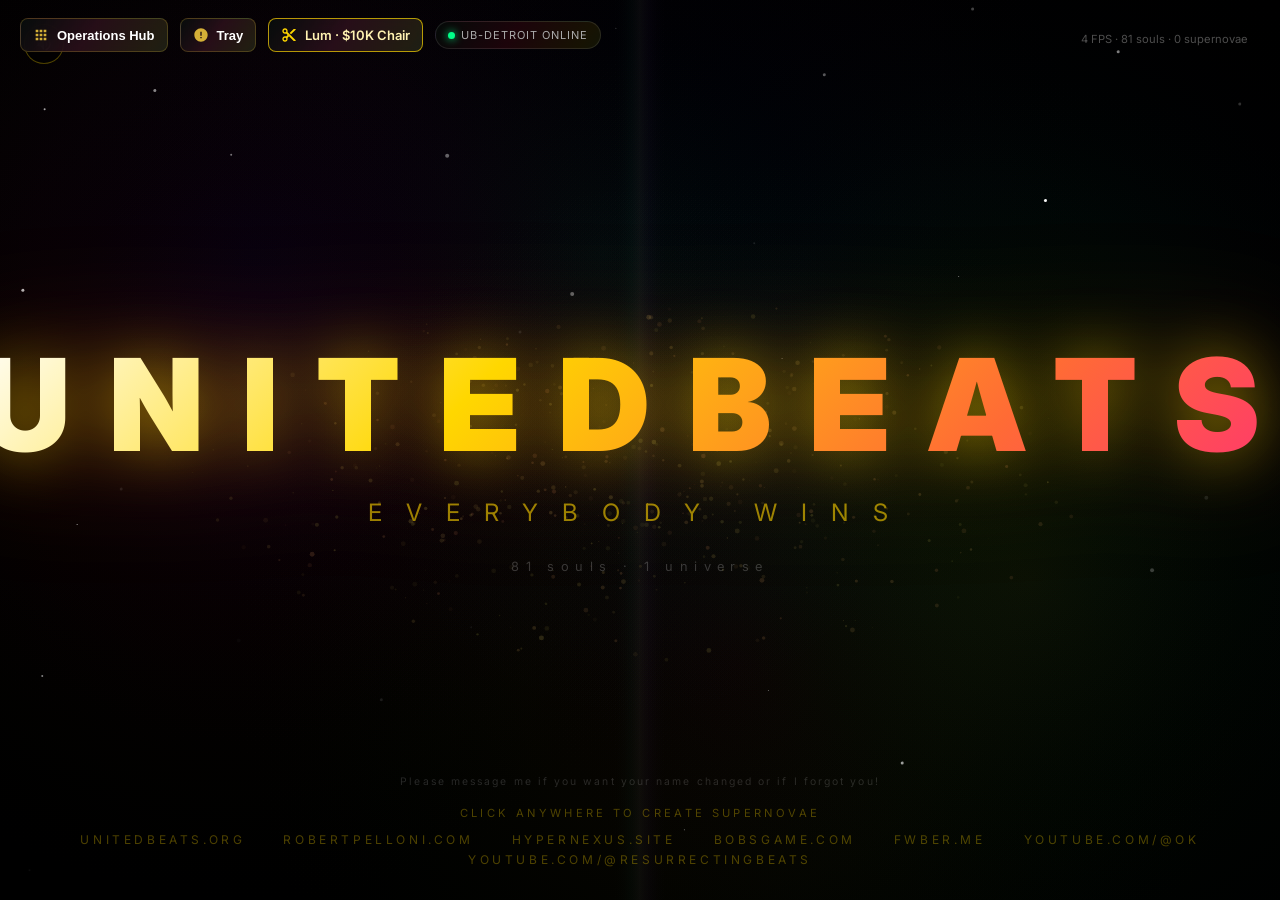
==== index.html @ bf08cd4e "docs: sync standalone index.html, README, and CHANGELOG with 81-soul v1.7.0 theme" ====
<!doctype html>
<html lang="en">
  <head>
    <meta charset="UTF-8" />
    <meta name="viewport" content="width=device-width, initial-scale=1.0" />
    <title>UnitedBeats</title>

    <!-- Google AdSense -->
    <script
      async
      src="https://pagead2.googlesyndication.com/pagead/js/adsbygoogle.js?client=ca-pub-1203453275296694"
      crossorigin="anonymous"
    ></script>

    <link rel="preconnect" href="https://fonts.googleapis.com" />
    <link rel="preconnect" href="https://fonts.gstatic.com" crossorigin />
    <link
      href="https://fonts.googleapis.com/css2?family=Inter:wght@300;400;700;900&display=swap"
      rel="stylesheet"
    />
    <link
      href="https://fonts.googleapis.com/css2?family=Inter:wght@600&family=Manrope:wght@600&family=Space+Grotesk:wght@600&family=Plus+Jakarta+Sans:wght@600&family=Outfit:wght@600&family=Sora:wght@600&family=DM+Sans:wght@600&family=Urbanist:wght@600&family=Rubik:wght@600&family=Work+Sans:wght@600&family=Nunito:wght@700&family=Quicksand:wght@600&family=Cabin:wght@600&family=Karla:wght@600&family=Mulish:wght@600&family=Figtree:wght@600&family=Lexend:wght@600&family=Red+Hat+Display:wght@600&family=Exo+2:wght@600&family=Chakra+Petch:wght@600&family=Rajdhani:wght@600&family=Orbitron:wght@600&family=Oxanium:wght@600&family=Syne:wght@600&family=Josefin+Sans:wght@600&family=Montserrat:wght@600&family=Raleway:wght@600&display=swap"
      rel="stylesheet"
    />
    <link
      href="https://fonts.googleapis.com/css2?family=Poppins:wght@600&family=Kanit:wght@600&family=Barlow:wght@600&family=Archivo:wght@600&family=Comfortaa:wght@600&family=Fredoka:wght@600&family=Varela+Round&family=Questrial&family=Public+Sans:wght@600&family=Playfair+Display:wght@600&family=Merriweather:wght@700&family=Lora:wght@600&family=Libre+Baskerville:wght@700&family=Crimson+Pro:wght@600&family=Spectral:wght@600&family=Cormorant+Garamond:wght@600&family=Bitter:wght@600&family=Arvo:wght@700&family=Zilla+Slab:wght@600&family=Roboto+Slab:wght@600&family=Domine:wght@600&family=Vollkorn:wght@600&family=EB+Garamond:wght@600&family=Fraunces:wght@600&family=Bree+Serif&family=Alegreya:wght@600&family=PT+Serif:wght@700&display=swap"
      rel="stylesheet"
    />
    <link
      href="https://fonts.googleapis.com/css2?family=Noto+Serif:wght@600&family=Cinzel:wght@600&family=Philosopher:wght@700&family=Marcellus&family=Prata&family=DM+Serif+Display&family=Crete+Round&family=Cardo:wght@700&family=Literata:wght@600&family=Newsreader:wght@600&family=Titillium+Web:wght@600&family=Maven+Pro:wght@600&family=Signika:wght@600&family=Asap:wght@600&family=Atkinson+Hyperlegible:wght@700&family=Righteous&family=Audiowide&family=Fira+Code:wght@600&family=JetBrains+Mono:wght@600&family=Space+Mono:wght@700&family=IBM+Plex+Mono:wght@600&family=Source+Code+Pro:wght@600&family=Ubuntu+Mono:wght@700&family=Inconsolata:wght@600&family=Courier+Prime:wght@700&family=Share+Tech+Mono&family=IBM+Plex+Sans:wght@600&family=Libre+Franklin:wght@600&family=DM+Mono:wght@500&family=Merriweather+Sans:wght@600&display=swap"
      rel="stylesheet"
    />
    <style>
      * {
        margin: 0;
        padding: 0;
        box-sizing: border-box;
      }
      body {
        background:
          linear-gradient(rgba(0, 0, 0, 0.42), rgba(0, 0, 0, 0.42)),
          url("bg-building.jpg") center / cover no-repeat fixed #000;
        font-family: "Inter", sans-serif;
        overflow: hidden;
      }
      canvas {
        position: fixed;
        top: 0;
        left: 0;
        background: transparent;
      }
      .yt-container {
        position: fixed;
        top: 0;
        left: 0;
        width: 100vw;
        height: 100vh;
        z-index: -1;
        pointer-events: none;
        opacity: 0;
      }
      .yt-container iframe {
        position: absolute;
        top: 50%;
        left: 50%;
        transform: translate(-50%, -50%);
        width: 120vw;
        height: 120vh;
        min-width: 120vw;
        min-height: 120vh;
      }
      .sound-btn {
        position: fixed;
        top: 1.5rem;
        left: 1.5rem;
        width: 40px;
        height: 40px;
        background: rgba(0, 0, 0, 0.5);
        border: 1px solid rgba(255, 215, 0, 0.3);
        border-radius: 50%;
        display: flex;
        align-items: center;
        justify-content: center;
        cursor: pointer;
        z-index: 100;
        opacity: 0;
        animation: fadeIn 2s ease 3s forwards;
        transition: all 0.3s;
        backdrop-filter: blur(10px);
      }
      .sound-btn:hover {
        border-color: rgba(255, 215, 0, 0.8);
        background: rgba(255, 215, 0, 0.1);
      }
      .sound-btn svg {
        width: 18px;
        height: 18px;
        fill: rgba(255, 215, 0, 0.7);
      }
      .sound-btn.muted svg {
        fill: rgba(255, 255, 255, 0.3);
      }
      .cursor {
        position: fixed;
        width: 20px;
        height: 20px;
        border: 2px solid rgba(255, 215, 0, 0.6);
        border-radius: 50%;
        pointer-events: none;
        z-index: 1000;
        transform: translate(-50%, -50%);
        transition: all 0.1s ease;
        mix-blend-mode: screen;
      }
      .cursor::after {
        content: "";
        position: absolute;
        top: 50%;
        left: 50%;
        width: 4px;
        height: 4px;
        background: #ffd700;
        border-radius: 50%;
        transform: translate(-50%, -50%);
      }
      .hero {
        position: fixed;
        top: 50%;
        left: 50%;
        transform: translate(-50%, -50%);
        text-align: center;
        z-index: 10;
        pointer-events: none;
        opacity: 0;
        animation: heroIn 4s ease 8s forwards;
      }
      @keyframes heroIn {
        0% {
          opacity: 0;
          transform: translate(-50%, -50%) scale(0.5);
        }
        100% {
          opacity: 1;
          transform: translate(-50%, -50%) scale(1);
        }
      }
      .logo {
        font-family: "Inter", sans-serif;
        font-size: clamp(4rem, 10vw, 8rem);
        font-weight: 900;
        letter-spacing: 0.3em;
        text-transform: uppercase;
        background: linear-gradient(
          135deg,
          #fff 0%,
          #ffd700 20%,
          #ff6b35 40%,
          #ff1493 60%,
          #8a2be2 80%,
          #00bfff 100%
        );
        background-size: 200% auto;
        -webkit-background-clip: text;
        -webkit-text-fill-color: transparent;
        background-clip: text;
        animation: textShimmer 3s linear infinite;
        filter: drop-shadow(0 0 30px rgba(255, 215, 0, 0.5))
          drop-shadow(0 0 60px rgba(255, 100, 0, 0.3));
      }
      @keyframes textShimmer {
        0% {
          background-position: 0% center;
        }
        100% {
          background-position: 200% center;
        }
      }
      .tagline {
        font-family: "Inter", sans-serif;
        font-size: clamp(1rem, 2.5vw, 1.5rem);
        font-weight: 400;
        letter-spacing: 1em;
        text-transform: uppercase;
        color: rgba(255, 215, 0, 0.6);
        margin-top: 1rem;
      }
      .subtitle {
        font-size: 0.8rem;
        letter-spacing: 0.5em;
        color: rgba(255, 255, 255, 0.2);
        margin-top: 2rem;
        opacity: 0;
        animation: fadeIn 2s ease 10s forwards;
      }
      @keyframes fadeIn {
        to {
          opacity: 1;
        }
      }
      .footer {
        position: fixed;
        bottom: 2rem;
        left: 0;
        right: 0;
        text-align: center;
        z-index: 10;
        opacity: 0;
        animation: fadeIn 2s ease 11s forwards;
      }
      .footer a {
        color: rgba(255, 215, 0, 0.3);
        text-decoration: none;
        font-size: 0.75rem;
        letter-spacing: 0.3em;
        text-transform: uppercase;
        transition: all 0.3s;
        padding: 0.5rem 1rem;
        border: 1px solid transparent;
      }
      .footer a:hover {
        color: #ffd700;
        border-color: rgba(255, 215, 0, 0.3);
        text-shadow: 0 0 20px rgba(255, 215, 0, 0.5);
      }
      .stats {
        position: fixed;
        top: 2rem;
        right: 2rem;
        font-size: 0.7rem;
        color: rgba(255, 255, 255, 0.3);
        text-align: right;
        z-index: 10;
        opacity: 0;
        animation: fadeIn 2s ease 12s forwards;
      }
      .click-hint {
        position: fixed;
        bottom: 5rem;
        left: 50%;
        transform: translateX(-50%);
        font-size: 0.7rem;
        color: rgba(255, 215, 0, 0.3);
        letter-spacing: 0.3em;
        z-index: 10;
        opacity: 0;
        animation:
          fadeIn 2s ease 9s forwards,
          pulse 3s ease-in-out 9s infinite;
      }
      @keyframes pulse {
        0%,
        100% {
          opacity: 0.3;
        }
        50% {
          opacity: 0.6;
        }
      }
      .message-hint {
        position: fixed;
        bottom: 7rem;
        left: 50%;
        transform: translateX(-50%);
        font-size: 0.65rem;
        color: rgba(255, 255, 255, 0.15);
        letter-spacing: 0.2em;
        z-index: 10;
        white-space: nowrap;
        opacity: 0;
        animation: fadeIn 2s ease 13s forwards;
      }

      /* --- OPERATIONS HUB & SYSTEM TRAY STYLES --- */
      :root {
        --ub-gold: #d4af37;
        --ub-gold-glow: rgba(212, 175, 55, 0.4);
        --ub-panel-bg: rgba(8, 8, 12, 0.88);
        --ub-border: rgba(212, 175, 55, 0.25);
        --ub-text-muted: #8e8e9f;
      }

      .top-nav-bar {
        position: fixed;
        top: 18px;
        left: 20px;
        display: flex;
        align-items: center;
        gap: 12px;
        z-index: 1000;
      }

      .nav-btn {
        background: rgba(15, 15, 22, 0.75);
        border: 1px solid var(--ub-border);
        border-radius: 8px;
        color: #fff;
        padding: 8px 12px;
        cursor: pointer;
        display: flex;
        align-items: center;
        gap: 8px;
        font-size: 13px;
        font-weight: 600;
        backdrop-filter: blur(10px);
        transition: all 0.2s ease;
      }
      .nav-btn:hover {
        border-color: var(--ub-gold);
        box-shadow: 0 0 14px var(--ub-gold-glow);
        transform: translateY(-1px);
      }
      .nav-btn svg {
        width: 16px;
        height: 16px;
        fill: var(--ub-gold);
      }

      .status-pill {
        display: inline-flex;
        align-items: center;
        gap: 6px;
        background: rgba(0, 0, 0, 0.6);
        border: 1px solid rgba(255, 255, 255, 0.1);
        border-radius: 20px;
        padding: 6px 12px;
        font-size: 11px;
        letter-spacing: 1px;
        color: #aaa;
        backdrop-filter: blur(8px);
      }
      .status-dot {
        width: 7px;
        height: 7px;
        border-radius: 50%;
        background: #00ff88;
        box-shadow: 0 0 8px #00ff88;
      }

      /* System Tray Dropdown */
      .tray-menu {
        display: none;
        position: absolute;
        top: 50px;
        left: 0;
        width: 250px;
        background: var(--ub-panel-bg);
        border: 1px solid var(--ub-border);
        border-radius: 10px;
        padding: 10px;
        backdrop-filter: blur(16px);
        box-shadow: 0 10px 30px rgba(0, 0, 0, 0.8), 0 0 20px var(--ub-gold-glow);
        z-index: 1001;
      }
      .tray-menu.active {
        display: block;
      }
      .tray-title {
        font-size: 10px;
        text-transform: uppercase;
        letter-spacing: 1.5px;
        color: var(--ub-gold);
        margin-bottom: 8px;
        padding-bottom: 4px;
        border-bottom: 1px solid rgba(255, 255, 255, 0.08);
      }
      .tray-item {
        display: flex;
        justify-content: space-between;
        align-items: center;
        padding: 7px 8px;
        border-radius: 6px;
        font-size: 12px;
        color: #ccc;
        cursor: pointer;
        transition: background 0.15s;
      }
      .tray-item:hover {
        background: rgba(212, 175, 55, 0.15);
        color: #fff;
      }
      .tray-badge {
        font-size: 10px;
        background: rgba(255, 255, 255, 0.1);
        padding: 2px 6px;
        border-radius: 4px;
        color: var(--ub-gold);
      }
      .tray-item.danger {
        color: #ff6b6b;
      }
      .tray-item.danger:hover {
        background: rgba(255, 80, 80, 0.15);
      }

      /* Consolidated Operations Hub Modal / Drawer */
      .hub-panel {
        display: none;
        position: fixed;
        top: 75px;
        left: 20px;
        width: 440px;
        max-height: calc(100vh - 110px);
        background: var(--ub-panel-bg);
        border: 1px solid var(--ub-border);
        border-radius: 12px;
        backdrop-filter: blur(20px);
        z-index: 999;
        box-shadow: 0 12px 40px rgba(0, 0, 0, 0.7);
        flex-direction: column;
        overflow: hidden;
      }
      .hub-panel.active {
        display: flex;
      }
      .hub-header {
        display: flex;
        justify-content: space-between;
        align-items: center;
        padding: 14px 18px;
        border-bottom: 1px solid var(--ub-border);
        background: rgba(18, 18, 26, 0.5);
      }
      .hub-heading {
        display: flex;
        align-items: center;
        gap: 8px;
        font-size: 14px;
        font-weight: 700;
        color: var(--ub-gold);
        letter-spacing: 0.5px;
      }
      .hub-close {
        background: none;
        border: none;
        color: var(--ub-text-muted);
        font-size: 18px;
        cursor: pointer;
        line-height: 1;
      }
      .hub-close:hover {
        color: #fff;
      }

      .hub-tabs {
        display: flex;
        background: rgba(0, 0, 0, 0.4);
        border-bottom: 1px solid rgba(255, 255, 255, 0.06);
        overflow-x: auto;
      }
      .hub-tab-btn {
        flex: 1;
        background: none;
        border: none;
        padding: 10px 8px;
        font-size: 11px;
        font-weight: 600;
        letter-spacing: 0.8px;
        color: var(--ub-text-muted);
        text-transform: uppercase;
        cursor: pointer;
        border-bottom: 2px solid transparent;
        transition: all 0.2s;
        white-space: nowrap;
      }
      .hub-tab-btn.active {
        color: var(--ub-gold);
        border-bottom-color: var(--ub-gold);
        background: rgba(212, 175, 55, 0.08);
      }

      .hub-content {
        padding: 16px;
        overflow-y: auto;
        max-height: calc(100vh - 220px);
      }
      .hub-section {
        display: none;
      }
      .hub-section.active {
        display: block;
      }

      .hub-card {
        background: rgba(255, 255, 255, 0.03);
        border: 1px solid rgba(255, 255, 255, 0.06);
        border-radius: 8px;
        padding: 12px;
        margin-bottom: 12px;
      }
      .hub-row {
        display: flex;
        justify-content: space-between;
        align-items: center;
        margin-bottom: 8px;
        font-size: 12px;
      }
      .hub-row:last-child {
        margin-bottom: 0;
      }
      .hub-label {
        display: flex;
        align-items: center;
        gap: 6px;
        color: #ccc;
      }

      .tooltip-icon {
        display: inline-flex;
        align-items: center;
        justify-content: center;
        width: 14px;
        height: 14px;
        border-radius: 50%;
        background: rgba(212, 175, 55, 0.2);
        color: var(--ub-gold);
        font-size: 9px;
        cursor: help;
        position: relative;
      }
      .tooltip-icon:hover::after {
        content: attr(data-tooltip);
        position: absolute;
        bottom: 20px;
        left: 50%;
        transform: translateX(-50%);
        background: #111;
        border: 1px solid var(--ub-border);
        color: #ddd;
        padding: 5px 8px;
        border-radius: 4px;
        font-size: 10px;
        white-space: nowrap;
        z-index: 1002;
        box-shadow: 0 4px 12px rgba(0,0,0,0.8);
      }

      .hub-control-btn {
        background: rgba(212, 175, 55, 0.15);
        border: 1px solid var(--ub-border);
        color: var(--ub-gold);
        padding: 4px 10px;
        border-radius: 6px;
        font-size: 11px;
        cursor: pointer;
        transition: all 0.2s;
      }
      .hub-control-btn:hover {
        background: var(--ub-gold);
        color: #000;
      }
      .hub-control-btn.active-state {
        background: rgba(0, 255, 136, 0.2);
        border-color: #00ff88;
        color: #00ff88;
      }

      .soul-search-box {
        width: 100%;
        background: rgba(0, 0, 0, 0.4);
        border: 1px solid var(--ub-border);
        border-radius: 6px;
        padding: 8px 10px;
        font-size: 12px;
        color: #fff;
        margin-bottom: 10px;
        outline: none;
      }
      .soul-search-box:focus {
        border-color: var(--ub-gold);
      }
      .souls-grid {
        display: grid;
        grid-template-columns: repeat(2, 1fr);
        gap: 6px;
        max-height: 200px;
        overflow-y: auto;
      }
      .soul-tag {
        background: rgba(255, 255, 255, 0.04);
        padding: 6px 9px;
        border-radius: 4px;
        font-size: 12px;
        color: #ccc;
        display: flex;
        align-items: center;
        gap: 6px;
        cursor: pointer;
        transition: all 0.2s ease;
      }
      .soul-tag:hover {
        background: rgba(52, 211, 153, 0.14);
        color: #fff;
        box-shadow: 0 0 12px rgba(52, 211, 153, 0.2);
      }
      .soul-tag.highlight {
        border-left: 2px solid #34d399;
        background: rgba(52, 211, 153, 0.16);
        color: #a7f3d0;
        box-shadow: 0 0 14px rgba(52, 211, 153, 0.28);
      }

      /* Dark Rainbow Oil Sheen + 3.5s Pulsing God Light HUD Accents */
      @keyframes ubHudGodPulse {
        0%, 66% {
          border-color: rgba(52, 211, 153, 0.26);
          box-shadow: 0 8px 28px rgba(0, 0, 0, 0.72), 0 0 14px rgba(16, 185, 129, 0.14);
        }
        85% {
          border-color: rgba(255, 255, 255, 0.78);
          box-shadow:
            0 8px 32px rgba(0, 0, 0, 0.78),
            0 0 16px rgba(255, 255, 255, 0.45),
            0 0 34px rgba(52, 211, 153, 0.36);
        }
        88% {
          border-color: rgba(167, 243, 208, 0.62);
          box-shadow: 0 8px 30px rgba(0, 0, 0, 0.75), 0 0 22px rgba(52, 211, 153, 0.3);
        }
        100% {
          border-color: rgba(52, 211, 153, 0.26);
          box-shadow: 0 8px 28px rgba(0, 0, 0, 0.72), 0 0 14px rgba(16, 185, 129, 0.14);
        }
      }
      @keyframes ubHudOilFlow {
        0% { background-position: 0% 50%; }
        50% { background-position: 100% 50%; }
        100% { background-position: 0% 50%; }
      }
      .nav-btn,
      .status-pill {
        background-image: linear-gradient(
          125deg,
          rgba(6, 12, 10, 0.84) 0%,
          rgba(255, 36, 86, 0.11) 18%,
          rgba(250, 204, 21, 0.09) 34%,
          rgba(16, 185, 129, 0.14) 52%,
          rgba(56, 189, 248, 0.12) 70%,
          rgba(168, 85, 247, 0.13) 86%,
          rgba(6, 12, 10, 0.86) 100%
        );
        background-size: 260% 260%;
        animation:
          ubHudOilFlow 11s ease-in-out infinite,
          ubHudGodPulse 3.5s cubic-bezier(0.22, 1, 0.36, 1) infinite;
      }
      .status-dot {
        animation: ubHudDotGod 3.5s ease-in-out infinite;
      }
      @keyframes ubHudDotGod {
        0%, 66%, 100% {
          background: #10b981;
          box-shadow: 0 0 8px #10b981, 0 0 16px rgba(16, 185, 129, 0.5);
          transform: scale(1);
        }
        85% {
          background: #ffffff;
          box-shadow: 0 0 12px #ffffff, 0 0 24px #34d399, 0 0 36px rgba(52, 211, 153, 0.8);
          transform: scale(1.22);
        }
      }
      .hub-panel,
      .tray-menu {
        background-image:
          radial-gradient(ellipse 90% 60% at 15% 10%, rgba(16, 185, 129, 0.11), transparent 65%),
          radial-gradient(ellipse 85% 55% at 88% 85%, rgba(168, 85, 247, 0.1), transparent 65%),
          linear-gradient(155deg, rgba(5, 10, 8, 0.92), rgba(7, 13, 11, 0.94));
        animation: ubHudGodPulse 3.5s cubic-bezier(0.22, 1, 0.36, 1) infinite;
      }
    </style>
  </head>
  <body>
<canvas id="canvas"></canvas>

    <!-- Top Navigation Bar & System Tray Icon -->
    <header class="top-nav-bar" id="topNav">
      <button class="nav-btn" id="hubToggleBtn" title="Toggle UnitedBeats Operations Hub [Tab]">
        <svg viewBox="0 0 24 24"><path d="M4 4h4v4H4zm6 0h4v4h-4zm6 0h4v4h-4zM4 10h4v4H4zm6 0h4v4h-4zm6 0h4v4h-4zM4 16h4v4H4zm6 0h4v4h-4zm6 0h4v4h-4z"/></svg>
        <span>Operations Hub</span>
      </button>

      <div style="position: relative;">
        <button class="nav-btn" id="trayMenuBtn" title="System Tray & Quick Controls">
          <svg viewBox="0 0 24 24"><path d="M12 2C6.48 2 2 6.48 2 12s4.48 10 10 10 10-4.48 10-10S17.52 2 12 2zm1 15h-2v-2h2v2zm0-4h-2V7h2v6z"/></svg>
          <span>Tray</span>
        </button>
        <div class="tray-menu" id="trayMenu">
          <div class="tray-title">System Tray & Runtime</div>
          <div class="tray-item" id="trayTriggerNova">
            <span>Trigger Supernova Burst</span>
            <span class="tray-badge">[Click / Space]</span>
          </div>
          <div class="tray-item" id="trayToggleHub">
            <span>Toggle Consolidated Hub</span>
            <span class="tray-badge">[Tab]</span>
          </div>
          <div class="tray-item" id="trayToggleAudio">
            <span>Mute / Unmute Audio</span>
            <span class="tray-badge">[M]</span>
          </div>
          <div class="tray-item" id="trayHostStatus">
            <span>Hetzner Host Status</span>
            <span class="tray-badge" style="color:#00ff88;">Active</span>
          </div>
          <div class="tray-item danger" id="trayQuitServer">
            <span>Shutdown Local Server / Free Port</span>
            <span class="tray-badge" style="color:#ff6b6b;">[Quit]</span>
          </div>
        </div>
      </div>

      <a href="#lum-chair" class="nav-btn ub-lum-top-pill" id="lumChairNavBtn" title="Lum's $10,000 Haircut &amp; Life-Changing Chair Commission" style="text-decoration:none;border-color:rgba(255,215,0,0.68);color:#fff2b2;">
        <svg viewBox="0 0 24 24" style="fill:#ffd700;"><path d="M9.64 7.64c.23-.5.36-1.05.36-1.64 0-2.21-1.79-4-4-4S2 3.79 2 6s1.79 4 4 4c.59 0 1.14-.13 1.64-.36L10 12l-2.36 2.36C7.14 14.13 6.59 14 6 14c-2.21 0-4 1.79-4 4s1.79 4 4 4 4-1.79 4-4c0-.59-.13-1.14-.36-1.64L12 14l7 7h3v-1L9.64 7.64zM6 8c-1.1 0-2-.89-2-2s.9-2 2-2 2 .89 2 2-.9 2-2 2zm0 12c-1.1 0-2-.89-2-2s.9-2 2-2 2 .89 2 2-.9 2-2 2zm6-7.5c-.28 0-.5-.22-.5-.5s.22-.5.5-.5.5.22.5.5-.22.5-.5.5zM19 3l-6 6 2 2 7-7V3h-3z"/></svg>
        <span>Lum &middot; $10K Chair</span>
      </a>

      <div class="status-pill">
        <span class="status-dot"></span>
        <span id="runtimeStatus">UB-DETROIT ONLINE</span>
      </div>
    </header>

    <!-- Consolidated Single-Page Operations Hub -->
    <aside class="hub-panel" id="hubPanel">
      <div class="hub-header">
        <div class="hub-heading">
          <svg style="width:16px;height:16px;fill:var(--ub-gold);" viewBox="0 0 24 24"><path d="M12 2L1 21h22L12 2zm0 3.99L19.53 19H4.47L12 5.99z"/></svg>
          <span>UNITEDBEATS OPERATIONS HUB</span>
        </div>
        <button class="hub-close" id="hubCloseBtn" title="Close Hub [Esc]">&times;</button>
      </div>

      <div class="hub-tabs">
        <button class="hub-tab-btn active" data-tab="physics">Physics</button>
        <button class="hub-tab-btn" data-tab="souls">Souls (81)</button>
        <button class="hub-tab-btn" data-tab="audio">Audio</button>
        <button class="hub-tab-btn" data-tab="ecosystem">Ecosystem</button>
        <button class="hub-tab-btn" data-tab="deploy">Deploy</button>
      </div>

      <div class="hub-content">
        <!-- Physics & Visuals Tab -->
        <div class="hub-section active" id="tab-physics">
          <div class="tray-title">Cosmic Physics Controls</div>
          <div class="hub-card">
            <div class="hub-row">
              <span class="hub-label">
                Gravity Wells
                <span class="tooltip-icon" data-tooltip="Toggles particle pull toward mouse position">?</span>
              </span>
              <button class="hub-control-btn active-state" id="btnToggleGravity">Enabled</button>
            </div>
            <div class="hub-row">
              <span class="hub-label">
                Soul Filaments
                <span class="tooltip-icon" data-tooltip="Draws connecting celestial filaments between settled souls">?</span>
              </span>
              <button class="hub-control-btn active-state" id="btnToggleFilaments">Enabled</button>
            </div>
            <div class="hub-row">
              <span class="hub-label">Particle Density Target</span>
              <span style="color:var(--ub-gold);font-weight:700;">500 Stars · 60 FPS Target</span>
            </div>
          </div>

          <div class="hub-card">
            <div class="hub-row">
              <span class="hub-label">
                Manual Supernova Trigger
                <span class="tooltip-icon" data-tooltip="Spawns a massive cosmic explosion at canvas center">?</span>
              </span>
              <button class="hub-control-btn" id="btnTriggerNova">Burst Nova</button>
            </div>
            <div class="hub-row">
              <span class="hub-label">
                Clear Secondary Supernovae
                <span class="tooltip-icon" data-tooltip="Clears user-created mini-explosions">?</span>
              </span>
              <button class="hub-control-btn" id="btnClearNovas">Clear Novas</button>
            </div>
          </div>
        </div>

        <!-- 81 Souls Tab -->
        <div class="hub-section" id="tab-souls">
          <div class="tray-title">Detroit Souls Registry (81)</div>
          <input type="text" class="soul-search-box" id="soulSearchInput" placeholder="Filter soul names or pioneers..." />
          <div class="souls-grid" id="soulsGrid"></div>
        </div>

        <!-- Audio Tab -->
        <div class="hub-section" id="tab-audio">
          <div class="tray-title">Deep Space Audio Stream</div>
          <div class="hub-card">
            <div class="hub-row">
              <span class="hub-label">Stream Source</span>
              <span style="color:#aaa;">YouTube Ambient Station</span>
            </div>
            <div class="hub-row">
              <span class="hub-label">Playlist Code</span>
              <span style="font-family:monospace;color:var(--ub-gold);">bGdAvJPZcgg</span>
            </div>
            <div class="hub-row">
              <span class="hub-label">Status</span>
              <span id="audioHubStatus" style="color:#ff6b6b;">Muted (Click to play)</span>
            </div>
            <div class="hub-row" style="margin-top:10px;">
              <button class="hub-control-btn" id="hubAudioToggleBtn" style="width:100%;">Toggle Audio Stream [M]</button>
            </div>
          </div>
        </div>

        <!-- Ecosystem Tab -->
        <div class="hub-section" id="tab-ecosystem">
          <div class="tray-title">UnitedBeats Federation & Nodes</div>
          <div class="hub-card">
            <div class="hub-row"><a href="https://unitedbeats.org" target="_blank" style="color:var(--ub-gold);text-decoration:none;">unitedbeats.org</a><span style="color:#00ff88;">Global Edge</span></div>
            <div class="hub-row"><a href="https://unitedbeats.net" target="_blank" style="color:var(--ub-gold);text-decoration:none;">unitedbeats.net</a><span style="color:#00ff88;">Cluster Mirror</span></div>
            <div class="hub-row"><a href="https://unitedbeats.site" target="_blank" style="color:var(--ub-gold);text-decoration:none;">unitedbeats.site</a><span style="color:#00ff88;">Cluster Mirror</span></div>
            <div class="hub-row"><a href="https://robertpelloni.com" target="_blank" style="color:#aaa;text-decoration:none;">robertpelloni.com</a><span>Portfolio</span></div>
            <div class="hub-row"><a href="https://hypernexus.site" target="_blank" style="color:#aaa;text-decoration:none;">hypernexus.site</a><span>Nexus Hub</span></div>
            <div class="hub-row"><a href="https://bobsgame.com" target="_blank" style="color:#aaa;text-decoration:none;">bobsgame.com</a><span>Flagship Game</span></div>
            <div class="hub-row"><a href="https://www.youtube.com/@ResurrectingBeats" target="_blank" style="color:#ff6b6b;text-decoration:none;">@ResurrectingBeats</a><span>Audio Channel</span></div>
          </div>
        </div>

        <!-- Deploy Tab -->
        <div class="hub-section" id="tab-deploy">
          <div class="tray-title">Deployment & Infrastructure</div>
          <div class="hub-card">
            <div class="hub-row"><span class="hub-label">Target Server</span><span>Hetzner Dedicated</span></div>
            <div class="hub-row"><span class="hub-label">Web Root</span><span style="font-family:monospace;">/var/www/unitedbeats</span></div>
            <div class="hub-row"><span class="hub-label">CI/CD Pipeline</span><span style="color:#00ff88;">GitHub Actions</span></div>
            <div class="hub-row"><span class="hub-label">Active Version</span><span style="color:var(--ub-gold);font-weight:700;">v1.2.0</span></div>
            <div class="hub-row"><span class="hub-label">AdSense Record</span><span style="color:#00ff88;">Verified</span></div>
          </div>
        </div>
      </div>
    </aside>


    <!-- YouTube Background Audio -->
    <div class="yt-container">
      <iframe
        id="ytPlayer"
        src="https://www.youtube.com/embed/bGdAvJPZcgg?autoplay=1&loop=1&playlist=bGdAvJPZcgg&controls=0&showinfo=0&rel=0&modestbranding=1&playsinline=1&enablejsapi=1"
        allow="autoplay; encrypted-media"
        frameborder="0"
      ></iframe>
    </div>

    <!-- Sound Toggle -->
    <div class="sound-btn" id="soundBtn" title="Toggle Sound">
      <svg id="soundIcon" viewBox="0 0 24 24">
        <path
          d="M3 9v6h4l5 5V4L7 9H3zm13.5 3c0-1.77-1.02-3.29-2.5-4.03v8.05c1.48-.73 2.5-2.25 2.5-4.02zM14 3.23v2.06c2.89.86 5 3.54 5 6.71s-2.11 5.85-5 6.71v2.06c4.01-.91 7-4.49 7-8.77s-2.99-7.86-7-8.77z"
        />
      </svg>
    </div>

    <div class="hero">
      <h1 class="logo">UnitedBeats</h1>
      <p class="tagline">EVERYBODY WINS</p>
      <p class="subtitle">81 souls · 1 universe</p>
    </div>

    <div class="click-hint">CLICK ANYWHERE TO CREATE SUPERNOVAE</div>

    <div class="stats" id="stats"></div>

    <div class="footer">
      <a href="https://unitedbeats.org">unitedbeats.org</a>
      <a href="https://robertpelloni.com">robertpelloni.com</a>
      <a href="https://hypernexus.site">hypernexus.site</a>
      <a href="https://bobsgame.com">bobsgame.com</a>
      <a href="https://fwber.me">fwber.me</a>
      <a href="https://www.youtube.com/@ok">youtube.com/@ok</a>
      <a href="https://www.youtube.com/@ResurrectingBeats"
        >youtube.com/@ResurrectingBeats</a
      >
    </div>

    <div class="message-hint">
      Please message me if you want your name changed or if I forgot you!
    </div>
    <script>
      const canvas = document.getElementById("canvas");
      const ctx = canvas.getContext("2d");
      let W, H, cx, cy, mouseX, mouseY;

      // Physics and Filament engine toggles (bound to Operations Hub)
      let mouseGravityEnabled = true;
      let filamentsEnabled = true;
      let activeSoulHighlight = null;

      function resize() {
        W = canvas.width = window.innerWidth;
        H = canvas.height = window.innerHeight;
        cx = W / 2;
        cy = H / 2;
        mouseX = cx;
        mouseY = cy;
      }
      resize();
      window.addEventListener("resize", resize);

      // Track mouse position
      document.addEventListener("mousemove", (e) => {
        mouseX = e.clientX;
        mouseY = e.clientY;
      });

      const names = [
        "Robert Pelloni",
        "Harry",
        "Lumbros",
        "Agathi",
        "Papa",
        "Phil",
        "Michael",
        "Mike",
        "Chris",
        "Danny",
        "Dave",
        "Dan",
        "Laura",
        "Julia",
        "Crystal",
        "Shonna",
        "Kim",
        "Brandon",
        "Ken",
        "Joey",
        "Joe",
        "Shannon",
        "Donny",
        "Addy",
        "Craig",
        "Adam",
        "Amanda",
        "Sommer",
        "T",
        "Jen",
        "Dale",
        "Cliff",
        "Christopher",
        "Jude",
        "Leah",
        "Jennifer",
        "James",
        "Alex",
        "Samson",
        "Cory",
        "John",
        "Austin",
        "Ana",
        "Mireille",
        "Niraj",
        "Eugene",
        "Nick",
        "Bry",
        "Sam",
        "Charles",
        "Jason",
        "Hank",
        "Matthew",
        "Matt",
        "Derek",
        "Gregg",
        "Adriana",
        "Daphne",
        "Tim",
        "Frank",
        "Megan",
        "Megggan",
        "Liz",
        "Wayne",
        "Josh",
        "Neil",
        "Jack",
        "Steve",
        "Klair",
        "Rex",
        "Chauncey",
        "Jay",
        "Splarka",
        "Vivi",
        "Vincent",
        "Andrew",
        "William",
        "Christine",
        "Gavin",
        "Jake",
        "Will",
      ];

      // 84 strictly readable, distinct Google Font families — shuffled uniquely per soul
      const readableSoulFonts = [
        { family: "'Inter', sans-serif", weight: "600" },
        { family: "'Manrope', sans-serif", weight: "600" },
        { family: "'Space Grotesk', sans-serif", weight: "600" },
        { family: "'Plus Jakarta Sans', sans-serif", weight: "600" },
        { family: "'Outfit', sans-serif", weight: "600" },
        { family: "'Sora', sans-serif", weight: "600" },
        { family: "'DM Sans', sans-serif", weight: "600" },
        { family: "'Urbanist', sans-serif", weight: "600" },
        { family: "'Rubik', sans-serif", weight: "600" },
        { family: "'Work Sans', sans-serif", weight: "600" },
        { family: "'Nunito', sans-serif", weight: "700" },
        { family: "'Quicksand', sans-serif", weight: "600" },
        { family: "'Cabin', sans-serif", weight: "600" },
        { family: "'Karla', sans-serif", weight: "600" },
        { family: "'Mulish', sans-serif", weight: "600" },
        { family: "'Figtree', sans-serif", weight: "600" },
        { family: "'Lexend', sans-serif", weight: "600" },
        { family: "'Red Hat Display', sans-serif", weight: "600" },
        { family: "'Exo 2', sans-serif", weight: "600" },
        { family: "'Chakra Petch', sans-serif", weight: "600" },
        { family: "'Rajdhani', sans-serif", weight: "600" },
        { family: "'Orbitron', sans-serif", weight: "600" },
        { family: "'Oxanium', sans-serif", weight: "600" },
        { family: "'Syne', sans-serif", weight: "600" },
        { family: "'Josefin Sans', sans-serif", weight: "600" },
        { family: "'Montserrat', sans-serif", weight: "600" },
        { family: "'Raleway', sans-serif", weight: "600" },
        { family: "'Poppins', sans-serif", weight: "600" },
        { family: "'Kanit', sans-serif", weight: "600" },
        { family: "'Barlow', sans-serif", weight: "600" },
        { family: "'Archivo', sans-serif", weight: "600" },
        { family: "'Comfortaa', sans-serif", weight: "600" },
        { family: "'Fredoka', sans-serif", weight: "600" },
        { family: "'Varela Round', sans-serif", weight: "400" },
        { family: "'Questrial', sans-serif", weight: "400" },
        { family: "'Public Sans', sans-serif", weight: "600" },
        { family: "'Playfair Display', serif", weight: "600" },
        { family: "'Merriweather', serif", weight: "700" },
        { family: "'Lora', serif", weight: "600" },
        { family: "'Libre Baskerville', serif", weight: "700" },
        { family: "'Crimson Pro', serif", weight: "600" },
        { family: "'Spectral', serif", weight: "600" },
        { family: "'Cormorant Garamond', serif", weight: "600" },
        { family: "'Bitter', serif", weight: "600" },
        { family: "'Arvo', serif", weight: "700" },
        { family: "'Zilla Slab', serif", weight: "600" },
        { family: "'Roboto Slab', serif", weight: "600" },
        { family: "'Domine', serif", weight: "600" },
        { family: "'Vollkorn', serif", weight: "600" },
        { family: "'EB Garamond', serif", weight: "600" },
        { family: "'Fraunces', serif", weight: "600" },
        { family: "'Bree Serif', serif", weight: "400" },
        { family: "'Alegreya', serif", weight: "600" },
        { family: "'PT Serif', serif", weight: "700" },
        { family: "'Noto Serif', serif", weight: "600" },
        { family: "'Cinzel', serif", weight: "600" },
        { family: "'Philosopher', sans-serif", weight: "700" },
        { family: "'Marcellus', serif", weight: "400" },
        { family: "'Prata', serif", weight: "400" },
        { family: "'DM Serif Display', serif", weight: "400" },
        { family: "'Crete Round', serif", weight: "400" },
        { family: "'Cardo', serif", weight: "700" },
        { family: "'Literata', serif", weight: "600" },
        { family: "'Newsreader', serif", weight: "600" },
        { family: "'Titillium Web', sans-serif", weight: "600" },
        { family: "'Maven Pro', sans-serif", weight: "600" },
        { family: "'Signika', sans-serif", weight: "600" },
        { family: "'Asap', sans-serif", weight: "600" },
        { family: "'Atkinson Hyperlegible', sans-serif", weight: "700" },
        { family: "'Righteous', sans-serif", weight: "400" },
        { family: "'Audiowide', sans-serif", weight: "400" },
        { family: "'Fira Code', monospace", weight: "600" },
        { family: "'JetBrains Mono', monospace", weight: "600" },
        { family: "'Space Mono', monospace", weight: "700" },
        { family: "'IBM Plex Mono', monospace", weight: "600" },
        { family: "'Source Code Pro', monospace", weight: "600" },
        { family: "'Ubuntu Mono', monospace", weight: "700" },
        { family: "'Inconsolata', monospace", weight: "600" },
        { family: "'Courier Prime', monospace", weight: "700" },
        { family: "'Share Tech Mono', monospace", weight: "400" },
        { family: "'IBM Plex Sans', sans-serif", weight: "600" },
        { family: "'Libre Franklin', sans-serif", weight: "600" },
        { family: "'DM Mono', monospace", weight: "500" },
        { family: "'Merriweather Sans', sans-serif", weight: "600" },
      ];

      const shuffledSoulFonts = [...readableSoulFonts];
      for (let i = shuffledSoulFonts.length - 1; i > 0; i--) {
        const j = Math.floor(Math.random() * (i + 1));
        [shuffledSoulFonts[i], shuffledSoulFonts[j]] = [
          shuffledSoulFonts[j],
          shuffledSoulFonts[i],
        ];
      }

      const soulFontMap = new Map();
      names.forEach((soulName, idx) => {
        const spec = shuffledSoulFonts[idx % shuffledSoulFonts.length];
        soulFontMap.set(soulName, spec);
        if (document.fonts && document.fonts.load) {
          document.fonts.load(`${spec.weight} 18px ${spec.family}`).catch(() => {});
        }
      });

      // Deep space background
      const layers = [
        { stars: [], speed: 0.05, size: 0.5, count: 200 },
        { stars: [], speed: 0.1, size: 1, count: 150 },
        { stars: [], speed: 0.2, size: 1.5, count: 100 },
        { stars: [], speed: 0.3, size: 2, count: 50 },
      ];

      layers.forEach((layer) => {
        for (let i = 0; i < layer.count; i++) {
          layer.stars.push({
            x: Math.random() * 3000 - 500,
            y: Math.random() * 3000 - 500,
            o: Math.random(),
            tw: Math.random() * 6.28,
            hue: Math.random() > 0.9 ? Math.random() * 60 + 20 : 0,
          });
        }
      });

      // Galaxy spiral particles
      const galaxy = [];
      for (let i = 0; i < 500; i++) {
        const angle = Math.random() * 6.28 * 3;
        const dist = 50 + Math.random() * 400;
        galaxy.push({
          angle,
          dist,
          speed: 0.0002 + Math.random() * 0.0005,
          size: Math.random() * 2 + 0.5,
          hue: Math.random() * 40 + 20,
          o: Math.random() * 0.5 + 0.1,
        });
      }

      // Supernova class - realistic version
      class Supernova {
        constructor(x, y, isMain = false) {
          this.x = x;
          this.y = y;
          this.isMain = isMain;
          this.time = 0;
          this.phase = 0;
          this.alive = true;
          this.debris = [];
          this.rings = [];
          this.names = [];
          this.filaments = [];
          this.ejecta = [];
          this.shells = [];

          // Create filaments (long tendrils of gas)
          for (let i = 0; i < (isMain ? 24 : 8); i++) {
            const angle =
              (i / (isMain ? 24 : 8)) * 6.28 + (Math.random() - 0.5) * 0.3;
            const length = 100 + Math.random() * 300;
            const points = [];
            for (let j = 0; j < 20; j++) {
              const t = j / 19;
              points.push({
                ox: Math.cos(angle) * length * t + (Math.random() - 0.5) * 30,
                oy: Math.sin(angle) * length * t + (Math.random() - 0.5) * 30,
                wobble: Math.random() * 6.28,
              });
            }
            this.filaments.push({
              angle,
              length,
              points,
              width: 2 + Math.random() * 4,
              hue: Math.random() > 0.5 ? 0 : 30, // red or orange
              speed: 0.5 + Math.random() * 1.5,
              opacity: 0.6 + Math.random() * 0.4,
            });
          }

          // Create ejecta knots (bright clumps)
          for (let i = 0; i < (isMain ? 60 : 15); i++) {
            const angle = Math.random() * 6.28;
            const speed = 0.5 + Math.random() * 2;
            this.ejecta.push({
              x,
              y,
              vx: Math.cos(angle) * speed,
              vy: Math.sin(angle) * speed,
              size: 3 + Math.random() * 8,
              life: 1,
              decay: 0.0005 + Math.random() * 0.001,
              hue: Math.random() * 40, // red-orange-yellow
              brightness: 50 + Math.random() * 50,
            });
          }

          // Create expanding gas shells
          for (let i = 0; i < (isMain ? 4 : 2); i++) {
            this.shells.push({
              radius: 0,
              maxRadius: 200 + i * 150 + Math.random() * 100,
              speed: 1.5 + i * 0.5,
              opacity: 0.4 - i * 0.08,
              delay: i * 0.3,
              width: 20 + Math.random() * 30,
              hue: i * 10, // each shell slightly different color
            });
          }

          // Create debris
          for (let i = 0; i < (isMain ? 300 : 80); i++) {
            const angle = Math.random() * 6.28;
            const speed = 0.5 + Math.random() * (isMain ? 8 : 4);
            this.debris.push({
              x,
              y,
              vx: Math.cos(angle) * speed,
              vy: Math.sin(angle) * speed,
              size: Math.random() * (isMain ? 3 : 1.5) + 0.3,
              life: 1,
              decay: 0.0008 + Math.random() * 0.003,
              hue: Math.random() * 60 + 10,
            });
          }

          // Shockwave rings
          for (let i = 0; i < (isMain ? 6 : 2); i++) {
            this.rings.push({
              radius: 0,
              speed: 3 + i * 2,
              opacity: 0.5 - i * 0.06,
              delay: i * 0.4,
            });
          }

          // Assign names if main
          if (isMain) {
            this.names = names.map((name, i) => {
              const angle =
                (i / names.length) * 6.28 + (Math.random() - 0.5) * 0.5;
              const speed = 1.5 + Math.random() * 3;
              const colors = [
                "#ffd700",
                "#ff7a18",
                "#ff2456",
                "#ff1493",
                "#d946ef",
                "#a855f7",
                "#6366f1",
                "#00bfff",
                "#14b8a6",
                "#34d399",
                "#7cfc00",
                "#7fffd4",
              ];
              return {
                name,
                fontSpec: soulFontMap.get(name) || {
                  family: "'Inter', sans-serif",
                  weight: "600",
                },
                x,
                y,
                vx: Math.cos(angle) * speed,
                vy: Math.sin(angle) * speed,
                angle,
                size: 0.72 + Math.random() * 0.68,
                color: colors[i % colors.length],
                opacity: 0,
                delay: 0.3 + Math.random() * 2,
                trail: [],
                maxTrail: 10 + Math.floor(Math.random() * 20),
                phase: Math.random() * 6.28,
                wobble: 0.3 + Math.random() * 2,
                finalOrbit: 80 + Math.random() * 300,
                finalAngle: Math.random() * 6.28,
                finalSpeed: 0.0003 + Math.random() * 0.003,
                settled: false,
              };
            });
          }
        }

        update(dt) {
          this.time += dt;
          if (this.time < 2) this.phase = 0;
          else if (this.time < 5) this.phase = 1;
          else this.phase = 2;

          // Update debris
          this.debris.forEach((d) => {
            d.x += d.vx;
            d.y += d.vy;
            d.vx *= 0.997;
            d.vy *= 0.997;
            d.life -= d.decay;
          });
          this.debris = this.debris.filter((d) => d.life > 0);

          // Update names
          this.names.forEach((p) => {
            if (this.time < p.delay) return;
            const age = this.time - p.delay;

            if (this.phase <= 1) {
              const force = Math.min(1, age * 0.3);
              p.x = this.x + p.vx * age * 100 * force;
              p.y = this.y + p.vy * age * 100 * force;
              p.opacity = Math.min(1, age * 0.3);
            } else {
              if (!p.settled) p.settled = true;
              p.finalAngle += p.finalSpeed;
              const wx = Math.sin(this.time * p.wobble + p.phase) * 40;
              const wy = Math.cos(this.time * p.wobble * 0.7 + p.phase) * 40;
              const tx = this.x + Math.cos(p.finalAngle) * p.finalOrbit + wx;
              const ty = this.y + Math.sin(p.finalAngle) * p.finalOrbit + wy;
              p.x += (tx - p.x) * 0.015;
              p.y += (ty - p.y) * 0.015;
              p.opacity = 0.6 + 0.4 * Math.sin(this.time * 2 + p.phase);
            }

            p.trail.push({ x: p.x, y: p.y });
            if (p.trail.length > p.maxTrail) p.trail.shift();
          });

          if (this.phase === 2 && this.debris.length === 0 && !this.isMain) {
            this.alive = this.names.length > 0;
          }
        }

        draw() {
          // Pre-explosion star
          if (this.phase === 0) {
            const pulse = 1 + Math.sin(this.time * 5) * 0.3 * (this.time / 2);
            const r = (5 + this.time * 15) * pulse;
            const glow = 10 + this.time * 40;
            this.drawStar(this.x, this.y, r, glow);
            return;
          }

          // Initial flash (bright white)
          if (this.time > 2 && this.time < 2.8) {
            const t = (this.time - 2) / 0.8;
            const flash = Math.pow(1 - t, 3);
            ctx.fillStyle = `rgba(255,255,255,${flash * 0.9})`;
            ctx.fillRect(0, 0, W, H);
            // Blue-white core flash
            const core = ctx.createRadialGradient(
              this.x,
              this.y,
              0,
              this.x,
              this.y,
              300 * (1 + t * 2),
            );
            core.addColorStop(0, `rgba(200,220,255,${flash * 0.8})`);
            core.addColorStop(0.3, `rgba(255,255,255,${flash * 0.5})`);
            core.addColorStop(1, "transparent");
            ctx.fillStyle = core;
            ctx.fillRect(0, 0, W, H);
          }

          // Expanding gas shells
          this.shells.forEach((shell) => {
            const t = this.time - shell.delay;
            if (t < 0) return;
            shell.radius = Math.min(shell.maxRadius, t * 150 * shell.speed);
            const progress = shell.radius / shell.maxRadius;
            const o =
              shell.opacity * (1 - progress) * (1 - Math.max(0, (t - 3) / 5));
            if (o <= 0.01) return;

            // Outer shell edge
            ctx.beginPath();
            ctx.arc(this.x, this.y, shell.radius, 0, 6.28);
            ctx.strokeStyle = `hsla(${shell.hue}, 80%, 60%, ${o})`;
            ctx.lineWidth = shell.width * (1 - progress * 0.5);
            ctx.stroke();

            // Inner glow
            ctx.beginPath();
            ctx.arc(this.x, this.y, shell.radius * 0.95, 0, 6.28);
            ctx.strokeStyle = `hsla(${shell.hue + 10}, 90%, 70%, ${o * 0.5})`;
            ctx.lineWidth = shell.width * 0.3;
            ctx.stroke();
          });

          // Shockwave rings (thin bright lines)
          this.rings.forEach((ring) => {
            const t = this.time - ring.delay;
            if (t < 0) return;
            ring.radius = t * 200 * ring.speed;
            const o = Math.max(0, ring.opacity * (1 - t * 0.06));
            if (o <= 0) return;
            ctx.beginPath();
            ctx.arc(this.x, this.y, ring.radius, 0, 6.28);
            ctx.strokeStyle = `rgba(255,220,150,${o})`;
            ctx.lineWidth = 2;
            ctx.stroke();
          });

          // Filaments (tendrils of gas)
          this.filaments.forEach((f) => {
            const t = this.time - 2;
            if (t < 0) return;
            const progress = Math.min(1, (t * f.speed) / 5);
            const o = f.opacity * (1 - progress * 0.3);
            ctx.beginPath();
            ctx.moveTo(this.x, this.y);
            for (let i = 0; i < f.points.length; i++) {
              const p = f.points[i];
              const wobbleX =
                Math.sin(this.time * 2 + p.wobble) * 10 * progress;
              const wobbleY =
                Math.cos(this.time * 2 + p.wobble) * 10 * progress;
              const px = this.x + p.ox * progress + wobbleX;
              const py = this.y + p.oy * progress + wobbleY;
              ctx.lineTo(px, py);
            }
            ctx.strokeStyle = `hsla(${f.hue}, 90%, 55%, ${o * 0.4})`;
            ctx.lineWidth = f.width * (1 - progress * 0.3);
            ctx.lineCap = "round";
            ctx.stroke();
          });

          // Ejecta knots
          this.ejecta.forEach((e) => {
            const t = this.time - 2;
            if (t < 0) return;
            e.x += e.vx;
            e.y += e.vy;
            e.vx *= 0.998;
            e.vy *= 0.998;
            e.life -= e.decay;
            if (e.life <= 0) return;
            // Hot core
            ctx.beginPath();
            ctx.arc(e.x, e.y, e.size * e.life, 0, 6.28);
            ctx.fillStyle = `hsla(${e.hue}, 90%, ${e.brightness}%, ${e.life * 0.7})`;
            ctx.fill();
            // Glow
            const glow = ctx.createRadialGradient(
              e.x,
              e.y,
              0,
              e.x,
              e.y,
              e.size * e.life * 4,
            );
            glow.addColorStop(0, `hsla(${e.hue}, 100%, 60%, ${e.life * 0.3})`);
            glow.addColorStop(1, "transparent");
            ctx.fillStyle = glow;
            ctx.fillRect(
              e.x - e.size * 4,
              e.y - e.size * 4,
              e.size * 8,
              e.size * 8,
            );
          });

          // Dust/debris
          this.debris.forEach((d) => {
            d.x += d.vx;
            d.y += d.vy;
            d.vx *= 0.997;
            d.vy *= 0.997;
            d.life -= d.decay;
            if (d.life <= 0) return;
            ctx.beginPath();
            ctx.arc(d.x, d.y, d.size * d.life, 0, 6.28);
            ctx.fillStyle = `hsla(${d.hue}, 80%, ${40 + d.life * 40}%, ${d.life * 0.6})`;
            ctx.fill();
          });

          // Central remnant (fading neutron star)
          if (this.phase >= 1) {
            const age = this.time - 2;
            const fade = Math.max(0, 1 - age / 8);
            if (fade > 0) {
              // Pulsar glow
              const pulse = 1 + Math.sin(this.time * 10) * 0.2;
              const r = 3 * fade * pulse;
              const glow = ctx.createRadialGradient(
                this.x,
                this.y,
                0,
                this.x,
                this.y,
                r * 10,
              );
              glow.addColorStop(0, `rgba(180,200,255,${fade * 0.8})`);
              glow.addColorStop(0.3, `rgba(100,150,255,${fade * 0.4})`);
              glow.addColorStop(1, "transparent");
              ctx.fillStyle = glow;
              ctx.fillRect(this.x - r * 10, this.y - r * 10, r * 20, r * 20);
              // Core
              ctx.beginPath();
              ctx.arc(this.x, this.y, r, 0, 6.28);
              ctx.fillStyle = `rgba(200,220,255,${fade * 0.9})`;
              ctx.fill();
            }
          }

          // Names
          this.names.forEach((p) => {
            if (this.time < p.delay) return;
            const age = this.time - p.delay;

            if (this.phase <= 1) {
              const force = Math.min(1, age * 0.2);
              p.x = this.x + p.vx * age * 80 * force;
              p.y = this.y + p.vy * age * 80 * force;
              p.opacity = Math.min(1, age * 0.2);
            } else {
              if (!p.settled) p.settled = true;
              p.finalAngle += p.finalSpeed;
              const wx = Math.sin(this.time * p.wobble + p.phase) * 40;
              const wy = Math.cos(this.time * p.wobble * 0.7 + p.phase) * 40;
              const tx = this.x + Math.cos(p.finalAngle) * p.finalOrbit + wx;
              const ty = this.y + Math.sin(p.finalAngle) * p.finalOrbit + wy;
              p.x += (tx - p.x) * 0.015;
              p.y += (ty - p.y) * 0.015;
              p.opacity = 0.6 + 0.4 * Math.sin(this.time * 2 + p.phase);
            }

            // Trail
            p.trail.push({ x: p.x, y: p.y });
            if (p.trail.length > p.maxTrail) p.trail.shift();
            if (p.trail.length > 1) {
              ctx.beginPath();
              ctx.moveTo(p.trail[0].x, p.trail[0].y);
              for (let i = 1; i < p.trail.length; i++)
                ctx.lineTo(p.trail[i].x, p.trail[i].y);
              ctx.strokeStyle = p.color;
              ctx.globalAlpha = p.opacity * 0.08;
              ctx.lineWidth = p.size * 10;
              ctx.lineCap = "round";
              ctx.stroke();
              ctx.globalAlpha = 1;
            }

            // Name (rendered in each soul's unique readable font)
            const isHighlighted = activeSoulHighlight === p.name;
            const fontPx = Math.max(
              14,
              Math.round(p.size * (isHighlighted ? 23 : 19)),
            );
            ctx.save();
            ctx.globalAlpha = isHighlighted ? 1 : p.opacity;
            ctx.font = `${p.fontSpec.weight} ${fontPx}px ${p.fontSpec.family}`;
            ctx.textAlign = "center";
            ctx.textBaseline = "middle";
            if (isHighlighted) {
              const haloR = Math.max(36, fontPx * 2.1);
              const halo = ctx.createRadialGradient(
                p.x,
                p.y,
                0,
                p.x,
                p.y,
                haloR,
              );
              halo.addColorStop(0, "rgba(255, 255, 255, 0.38)");
              halo.addColorStop(0.45, "rgba(52, 211, 153, 0.24)");
              halo.addColorStop(1, "transparent");
              ctx.fillStyle = halo;
              ctx.beginPath();
              ctx.arc(p.x, p.y, haloR, 0, 6.28);
              ctx.fill();
            }
            ctx.lineJoin = "round";
            ctx.lineWidth = 3.2;
            ctx.strokeStyle = "rgba(2, 5, 4, 0.78)";
            ctx.strokeText(p.name, p.x, p.y);
            ctx.shadowColor = isHighlighted ? "#ffffff" : p.color;
            ctx.shadowBlur = isHighlighted ? 34 : 25;
            ctx.fillStyle = isHighlighted ? "#6ee7b7" : p.color;
            ctx.fillText(p.name, p.x, p.y);
            ctx.shadowBlur = isHighlighted ? 14 : 8;
            ctx.fillStyle = isHighlighted
              ? "rgba(255,255,255,0.96)"
              : "rgba(255,255,255,0.72)";
            ctx.fillText(p.name, p.x, p.y);
            ctx.restore();
          });
        }

        drawStar(x, y, r, glow) {
          // Multi-layered corona
          const layers = [
            {
              r: 15,
              stops: [
                [0, "rgba(255,255,255,0.95)"],
                [0.2, "rgba(255,240,200,0.7)"],
                [0.5, "rgba(255,150,50,0.2)"],
                [1, "transparent"],
              ],
            },
            {
              r: 8,
              stops: [
                [0, "rgba(255,255,255,1)"],
                [0.3, "rgba(200,220,255,0.8)"],
                [0.7, "rgba(100,150,255,0.3)"],
                [1, "transparent"],
              ],
            },
          ];
          layers.forEach((l) => {
            const g = ctx.createRadialGradient(x, y, 0, x, y, r * l.r + glow);
            l.stops.forEach(([stop, color]) => g.addColorStop(stop, color));
            ctx.fillStyle = g;
            ctx.fillRect(x - r * l.r, y - r * l.r, r * l.r * 2, r * l.r * 2);
          });

          // Light spikes
          ctx.save();
          ctx.translate(x, y);
          for (let i = 0; i < 12; i++) {
            ctx.rotate(0.524);
            const len = r * 6 + glow * 2 + Math.sin(this.time * 3 + i) * r * 2;
            const g = ctx.createLinearGradient(0, 0, len, 0);
            g.addColorStop(0, "rgba(255,240,200,0.7)");
            g.addColorStop(0.3, "rgba(200,220,255,0.3)");
            g.addColorStop(1, "transparent");
            ctx.beginPath();
            ctx.moveTo(0, -0.8);
            ctx.quadraticCurveTo(len * 0.4, -2, len, 0);
            ctx.quadraticCurveTo(len * 0.4, 2, 0, 0.8);
            ctx.fillStyle = g;
            ctx.fill();
          }
          ctx.restore();

          // Hot core
          const core = ctx.createRadialGradient(x, y, 0, x, y, r * 2);
          core.addColorStop(0, "#fff");
          core.addColorStop(0.2, "rgba(200,220,255,0.9)");
          core.addColorStop(0.5, "rgba(255,240,200,0.5)");
          core.addColorStop(1, "transparent");
          ctx.beginPath();
          ctx.arc(x, y, r * 2, 0, 6.28);
          ctx.fillStyle = core;
          ctx.fill();
        }
      }

      // Main supernova
      let mainSupernova = null;
      let userSupernovae = [];
      let time = 0;

      // Click to create supernova
      canvas.addEventListener("click", (e) => {
        userSupernovae.push(new Supernova(e.clientX, e.clientY, false));
      });

      // Stats
      const statsEl = document.getElementById("stats");
      let fps = 0,
        frameCount = 0,
        lastFpsTime = 0;

      function animate(timestamp) {
        const dt = 0.016;
        time += dt;

        // FPS
        frameCount++;
        if (timestamp - lastFpsTime > 1000) {
          fps = frameCount;
          frameCount = 0;
          lastFpsTime = timestamp;
          statsEl.textContent = `${fps} FPS · ${names.length} souls · ${userSupernovae.length + (mainSupernova ? 1 : 0)} supernovae`;
        }

        // Background (transparent: building photo shows through)
        ctx.clearRect(0, 0, W, H);

        // Viscous 12-Spectrum Dark Rainbow Oil-Sheen Nebula
        for (let i = 0; i < 6; i++) {
          const drift = time * 0.11 + i * 1.047;
          const nx = cx + Math.sin(drift) * (W * 0.28) + Math.cos(drift * 0.6) * 90;
          const ny = cy + Math.cos(drift * 0.85) * (H * 0.24);
          const nebR = Math.max(420, Math.min(W, H) * 0.58);
          const neb = ctx.createRadialGradient(nx, ny, 0, nx, ny, nebR);
          const hue = (time * 18 + i * 60) % 360;
          neb.addColorStop(0, `hsla(${hue}, 92%, 44%, 0.048)`);
          neb.addColorStop(0.42, `hsla(${(hue + 48) % 360}, 88%, 34%, 0.028)`);
          neb.addColorStop(0.75, `hsla(${(hue + 96) % 360}, 82%, 24%, 0.012)`);
          neb.addColorStop(1, "transparent");
          ctx.fillStyle = neb;
          ctx.fillRect(0, 0, W, H);
        }

        // 3.5s Pulsing God Light Corona & Vertical Hyper-Beam
        const godPhase = (time % 3.5) / 3.5;
        const godDist = Math.abs(godPhase - 0.86);
        const godSurge = Math.exp(-Math.pow(godDist / 0.055, 2));
        const godAmbient = 0.22 + 0.14 * Math.sin(godPhase * 6.28318);
        const godPower = Math.min(1, godAmbient + godSurge * 0.85);

        ctx.save();
        const beamHalfW = 28 + godSurge * 85;
        const vBeam = ctx.createLinearGradient(cx - beamHalfW, 0, cx + beamHalfW, 0);
        vBeam.addColorStop(0, "transparent");
        vBeam.addColorStop(0.32, `rgba(52, 211, 153, ${0.025 + godSurge * 0.09})`);
        vBeam.addColorStop(0.5, `rgba(255, 255, 255, ${0.035 + godSurge * 0.22})`);
        vBeam.addColorStop(0.68, `rgba(168, 85, 247, ${0.022 + godSurge * 0.08})`);
        vBeam.addColorStop(1, "transparent");
        ctx.fillStyle = vBeam;
        ctx.fillRect(cx - beamHalfW, 0, beamHalfW * 2, H);

        const godRadius = Math.max(260, Math.min(W, H) * (0.36 + godSurge * 0.22));
        const godGlow = ctx.createRadialGradient(cx, cy, 0, cx, cy, godRadius);
        godGlow.addColorStop(0, `rgba(255, 255, 255, ${0.04 * godPower + godSurge * 0.18})`);
        godGlow.addColorStop(0.28, `rgba(110, 231, 183, ${0.032 * godPower + godSurge * 0.11})`);
        godGlow.addColorStop(0.62, `rgba(56, 189, 248, ${0.018 * godPower + godSurge * 0.05})`);
        godGlow.addColorStop(1, "transparent");
        ctx.fillStyle = godGlow;
        ctx.fillRect(0, 0, W, H);
        ctx.restore();

        // Parallax stars
        const mx = (mouseX - cx) * 0.01;
        const my = (mouseY - cy) * 0.01;
        layers.forEach((layer, li) => {
          layer.stars.forEach((s) => {
            s.tw += 0.02;
            const px = s.x + mx * layer.speed * 100;
            const py = s.y + my * layer.speed * 100;
            const o = s.o * (0.3 + 0.7 * Math.sin(s.tw));
            if (s.hue > 0) {
              ctx.fillStyle = `hsla(${s.hue}, 80%, 70%, ${o})`;
            } else {
              ctx.fillStyle = `rgba(255,255,255,${o})`;
            }
            ctx.beginPath();
            ctx.arc(px, py, layer.size, 0, 6.28);
            ctx.fill();
          });
        });

        // Galaxy
        galaxy.forEach((g) => {
          g.angle += g.speed;
          const gx =
            cx + Math.cos(g.angle) * g.dist + Math.sin(time * 0.1) * 50;
          const gy =
            cy + Math.sin(g.angle) * g.dist * 0.4 + Math.cos(time * 0.1) * 30;
          ctx.beginPath();
          ctx.arc(gx, gy, g.size, 0, 6.28);
          ctx.fillStyle = `hsla(${g.hue}, 60%, 60%, ${g.o * 0.3})`;
          ctx.fill();
        });

        // Create main supernova after 1s
        if (!mainSupernova && time > 1) {
          mainSupernova = new Supernova(cx, cy, true);
        }

        // Update & draw supernovae
        if (mainSupernova) {
          mainSupernova.update(dt);
          mainSupernova.draw();
        }

        userSupernovae = userSupernovae.filter((sn) => {
          sn.update(dt);
          sn.draw();
          return sn.alive;
        });

        // Draw connecting lines between settled names (Soul Filaments)
        if (mainSupernova && mainSupernova.phase === 2) {
          const settled = mainSupernova.names.filter((n) => n.settled);
          if (filamentsEnabled) {
            settled.forEach((n1, i) => {
              settled.slice(i + 1).forEach((n2) => {
                const dx = n1.x - n2.x;
                const dy = n1.y - n2.y;
                const dist = Math.sqrt(dx * dx + dy * dy);
                if (dist < 200) {
                  const o = (1 - dist / 200) * 0.1;
                  ctx.beginPath();
                  ctx.moveTo(n1.x, n1.y);
                  ctx.lineTo(n2.x, n2.y);
                  ctx.strokeStyle = `rgba(255,200,100,${o})`;
                  ctx.lineWidth = 0.5;
                  ctx.stroke();
                }
              });
            });
          }

          // Mouse gravity effect (Gravity Wells)
          if (mouseGravityEnabled) {
            settled.forEach((p) => {
              const dx = mouseX - p.x;
              const dy = mouseY - p.y;
              const dist = Math.sqrt(dx * dx + dy * dy);
              if (dist < 300) {
                const force = (1 - dist / 300) * 0.5;
                ctx.beginPath();
                ctx.moveTo(p.x, p.y);
                ctx.lineTo(p.x + dx * force * 0.1, p.y + dy * force * 0.1);
                ctx.strokeStyle = `rgba(255,215,0,${force * 0.3})`;
                ctx.lineWidth = 1;
                ctx.stroke();
              }
            });
          }
        }

        requestAnimationFrame(animate);
      }

      animate(0);

      // YouTube Sound Toggle
      const ytPlayer = document.getElementById("ytPlayer");
      const soundBtn = document.getElementById("soundBtn");
      const soundIcon = document.getElementById("soundIcon");
      // Set the icon by updating the path's `d` attribute rather than using
      // innerHTML (avoids HTML parsing / injection entirely).
      const soundPath = soundIcon.querySelector("path");
      const SOUND_ON_D =
        "M3 9v6h4l5 5V4L7 9H3zm13.5 3c0-1.77-1.02-3.29-2.5-4.03v8.05c1.48-.73 2.5-2.25 2.5-4.02zM14 3.23v2.06c2.89.86 5 3.54 5 6.71s-2.11 5.85-5 6.71v2.06c4.01-.91 7-4.49 7-8.77s-2.99-7.86-7-8.77z";
      const SOUND_OFF_D =
        "M16.5 12c0-1.77-1.02-3.29-2.5-4.03v2.21l2.45 2.45c.03-.2.05-.41.05-.63zm2.5 0c0 .94-.2 1.82-.54 2.64l1.51 1.51C20.63 14.91 21 13.5 21 12c0-4.28-2.99-7.86-7-8.77v2.06c2.89.86 5 3.54 5 6.71zM4.27 3L3 4.27 7.73 9H3v6h4l5 5v-6.73l4.25 4.25c-.67.52-1.42.93-2.25 1.18v2.06c1.38-.31 2.63-.95 3.69-1.81L19.73 21 21 19.73l-9-9L4.27 3zM12 4L9.91 6.09 12 8.18V4z";
      let isMuted = true;
      let ytReady = false;

      // YouTube API
      const tag = document.createElement("script");
      tag.src = "https://www.youtube.com/iframe_api";
      document.head.appendChild(tag);

      let player;
      window.onYouTubeIframeAPIReady = function () {
        player = new YT.Player("ytPlayer", {
          events: {
            onReady: () => {
              ytReady = true;
              player.mute();
              player.playVideo();
            },
          },
        });
      };

      soundBtn.addEventListener("click", () => {
        isMuted = !isMuted;
        if (ytReady) {
          if (isMuted) {
            player.mute();
            soundBtn.classList.add("muted");
            soundPath.setAttribute("d", SOUND_OFF_D);
          } else {
            player.unMute();
            soundBtn.classList.remove("muted");
            soundPath.setAttribute("d", SOUND_ON_D);
          }
        }
      });

      soundBtn.classList.add("muted");

      // Dynamic Supernova Favicon
      function generateFavicon() {
        const fc = document.createElement("canvas");
        fc.width = 32;
        fc.height = 32;
        const fctx = fc.getContext("2d");

        // Background
        fctx.fillStyle = "#000";
        fctx.fillRect(0, 0, 32, 32);

        // Star glow
        const g = fctx.createRadialGradient(16, 16, 0, 16, 16, 16);
        g.addColorStop(0, "rgba(255,255,255,1)");
        g.addColorStop(0.2, "rgba(255,215,0,0.9)");
        g.addColorStop(0.5, "rgba(255,100,0,0.5)");
        g.addColorStop(0.8, "rgba(255,50,0,0.2)");
        g.addColorStop(1, "transparent");
        fctx.fillStyle = g;
        fctx.fillRect(0, 0, 32, 32);

        // Explosion rays
        fctx.save();
        fctx.translate(16, 16);
        for (let i = 0; i < 8; i++) {
          fctx.rotate(0.785);
          const rg = fctx.createLinearGradient(0, 0, 16, 0);
          rg.addColorStop(0, "rgba(255,200,100,0.8)");
          rg.addColorStop(1, "transparent");
          fctx.beginPath();
          fctx.moveTo(0, -0.5);
          fctx.lineTo(16, 0);
          fctx.lineTo(0, 0.5);
          fctx.fillStyle = rg;
          fctx.fill();
        }
        fctx.restore();

        // Bright center
        fctx.beginPath();
        fctx.arc(16, 16, 3, 0, 6.28);
        fctx.fillStyle = "#fff";
        fctx.fill();

        // Debris particles
        for (let i = 0; i < 12; i++) {
          const angle = (i / 12) * 6.28;
          const dist = 8 + Math.random() * 8;
          const px = 16 + Math.cos(angle) * dist;
          const py = 16 + Math.sin(angle) * dist;
          fctx.beginPath();
          fctx.arc(px, py, 1, 0, 6.28);
          fctx.fillStyle = `hsl(${30 + Math.random() * 30}, 100%, ${50 + Math.random() * 50}%)`;
          fctx.fill();
        }

        return fc.toDataURL();
      }

      // Set favicon
      const favicon = document.createElement("link");
      favicon.rel = "icon";
      favicon.type = "image/png";
      favicon.href = generateFavicon();
      document.head.appendChild(favicon);

      // Also set apple-touch-icon
      const appleIcon = document.createElement("link");
      appleIcon.rel = "apple-touch-icon";
      appleIcon.href = generateFavicon();
      document.head.appendChild(appleIcon);

      // --- OPERATIONS HUB & SYSTEM TRAY ENGINE ---

      const hubPanel = document.getElementById("hubPanel");
      const hubToggleBtn = document.getElementById("hubToggleBtn");
      const hubCloseBtn = document.getElementById("hubCloseBtn");
      const trayMenuBtn = document.getElementById("trayMenuBtn");
      const trayMenu = document.getElementById("trayMenu");
      const soulsGrid = document.getElementById("soulsGrid");
      const soulSearchInput = document.getElementById("soulSearchInput");
      const btnToggleGravity = document.getElementById("btnToggleGravity");
      const btnToggleFilaments = document.getElementById("btnToggleFilaments");
      const btnTriggerNova = document.getElementById("btnTriggerNova");
      const btnClearNovas = document.getElementById("btnClearNovas");
      const hubAudioToggleBtn = document.getElementById("hubAudioToggleBtn");
      const audioHubStatus = document.getElementById("audioHubStatus");

      // Populate Souls Grid (each tag rendered in its soul's unique readable font)
      function populateSouls(filterText = "") {
        if (!soulsGrid) return;
        soulsGrid.innerHTML = "";
        names
          .filter(name => name.toLowerCase().includes(filterText.toLowerCase()))
          .forEach(name => {
            const tag = document.createElement("div");
            tag.className = "soul-tag" + (activeSoulHighlight === name ? " highlight" : "");
            const spec = soulFontMap.get(name);
            if (spec) {
              tag.style.fontFamily = spec.family;
              tag.style.fontWeight = spec.weight;
            }
            tag.textContent = name;
            tag.addEventListener("click", () => {
              activeSoulHighlight = (activeSoulHighlight === name) ? null : name;
              populateSouls(soulSearchInput.value);
            });
            soulsGrid.appendChild(tag);
          });
      }
      populateSouls();

      if (soulSearchInput) {
        soulSearchInput.addEventListener("input", (e) => {
          populateSouls(e.target.value);
        });
      }

      // Hub Navigation Tabs
      const hubTabBtns = document.querySelectorAll(".hub-tab-btn");
      const hubSections = document.querySelectorAll(".hub-section");
      hubTabBtns.forEach(btn => {
        btn.addEventListener("click", () => {
          hubTabBtns.forEach(b => b.classList.remove("active"));
          hubSections.forEach(s => s.classList.remove("active"));
          btn.classList.add("active");
          const tabId = "tab-" + btn.getAttribute("data-tab");
          const targetSection = document.getElementById(tabId);
          if (targetSection) targetSection.classList.add("active");
        });
      });

      // Toggle Hub
      function toggleHub() {
        if (!hubPanel) return;
        const isActive = hubPanel.classList.toggle("active");
        if (trayMenu) trayMenu.classList.remove("active");
      }
      if (hubToggleBtn) hubToggleBtn.addEventListener("click", toggleHub);
      if (hubCloseBtn) hubCloseBtn.addEventListener("click", () => hubPanel.classList.remove("active"));

      // System Tray Menu Toggle
      if (trayMenuBtn) {
        trayMenuBtn.addEventListener("click", (e) => {
          e.stopPropagation();
          trayMenu.classList.toggle("active");
        });
      }
      document.addEventListener("click", (e) => {
        if (trayMenu && !trayMenu.contains(e.target) && e.target !== trayMenuBtn) {
          trayMenu.classList.remove("active");
        }
      });

      // Tray Quick Actions
      const trayTriggerNova = document.getElementById("trayTriggerNova");
      if (trayTriggerNova) {
        trayTriggerNova.addEventListener("click", () => {
          userSupernovae.push(new Supernova(cx, cy, false));
          trayMenu.classList.remove("active");
        });
      }
      const trayToggleHub = document.getElementById("trayToggleHub");
      if (trayToggleHub) {
        trayToggleHub.addEventListener("click", () => {
          toggleHub();
          trayMenu.classList.remove("active");
        });
      }
      const trayToggleAudio = document.getElementById("trayToggleAudio");
      if (trayToggleAudio) {
        trayToggleAudio.addEventListener("click", () => {
          if (soundBtn) soundBtn.click();
          trayMenu.classList.remove("active");
        });
      }
      const trayQuitServer = document.getElementById("trayQuitServer");
      if (trayQuitServer) {
        trayQuitServer.addEventListener("click", () => {
          const banner = document.getElementById("runtimeStatus");
          if (banner) {
            banner.textContent = "SERVER SHUTDOWN SIMULATED";
            banner.style.color = "#ff6b6b";
          }
          trayMenu.classList.remove("active");
        });
      }

      // Physics Controls
      if (btnToggleGravity) {
        btnToggleGravity.addEventListener("click", () => {
          mouseGravityEnabled = !mouseGravityEnabled;
          btnToggleGravity.textContent = mouseGravityEnabled ? "Enabled" : "Disabled";
          btnToggleGravity.classList.toggle("active-state", mouseGravityEnabled);
        });
      }
      if (btnToggleFilaments) {
        btnToggleFilaments.addEventListener("click", () => {
          filamentsEnabled = !filamentsEnabled;
          btnToggleFilaments.textContent = filamentsEnabled ? "Enabled" : "Disabled";
          btnToggleFilaments.classList.toggle("active-state", filamentsEnabled);
        });
      }
      if (btnTriggerNova) {
        btnTriggerNova.addEventListener("click", () => {
          userSupernovae.push(new Supernova(cx, cy, false));
        });
      }
      if (btnClearNovas) {
        btnClearNovas.addEventListener("click", () => {
          userSupernovae = [];
        });
      }

      // Synchronize Audio Hub Status
      if (hubAudioToggleBtn && soundBtn) {
        hubAudioToggleBtn.addEventListener("click", () => {
          soundBtn.click();
        });
      }

      // Update soundBtn listener to sync status text
      const origSoundBtnClick = soundBtn ? soundBtn.onclick : null;
      if (soundBtn) {
        soundBtn.addEventListener("click", () => {
          if (audioHubStatus) {
            audioHubStatus.textContent = isMuted ? "Muted (Click to play)" : "Playing Ambient Stream";
            audioHubStatus.style.color = isMuted ? "#ff6b6b" : "#00ff88";
          }
        });
      }

      // Keyboard Shortcuts
      document.addEventListener("keydown", (e) => {
        if (e.target && (e.target.tagName === "INPUT" || e.target.tagName === "TEXTAREA" || e.target.tagName === "SELECT" || e.target.isContentEditable)) return;
        if (e.key === "Tab") {
          e.preventDefault();
          toggleHub();
        } else if (e.key === "Escape") {
          if (hubPanel) hubPanel.classList.remove("active");
          if (trayMenu) trayMenu.classList.remove("active");
        } else if (e.key === "m" || e.key === "M") {
          if (soundBtn) soundBtn.click();
        } else if (e.key === " ") {
          e.preventDefault();
          userSupernovae.push(new Supernova(cx, cy, false));
        }
      });

    </script>
  </body>
</html>
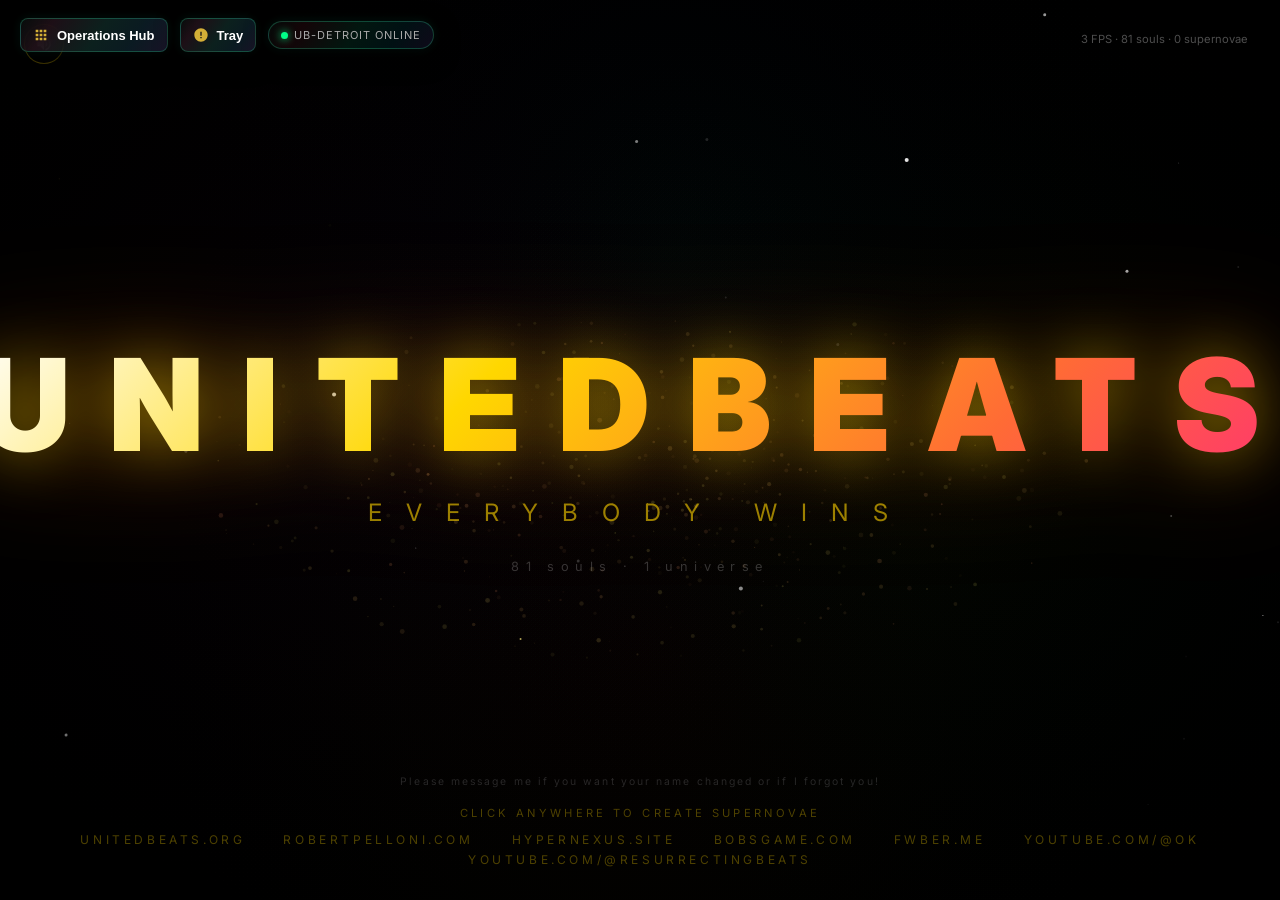
==== commit 588084a4: "feat(v1.8.0): move Lum haircut to dedicated page, restore clean v1.5.0 HUD with rainbow palette, fix" ====
--- a/index.html
+++ b/index.html
@@ -599,72 +599,32 @@
         box-shadow: 0 0 14px rgba(52, 211, 153, 0.28);
       }
 
-      /* Dark Rainbow Oil Sheen + 3.5s Pulsing God Light HUD Accents */
-      @keyframes ubHudGodPulse {
-        0%, 66% {
-          border-color: rgba(52, 211, 153, 0.26);
-          box-shadow: 0 8px 28px rgba(0, 0, 0, 0.72), 0 0 14px rgba(16, 185, 129, 0.14);
-        }
-        85% {
-          border-color: rgba(255, 255, 255, 0.78);
-          box-shadow:
-            0 8px 32px rgba(0, 0, 0, 0.78),
-            0 0 16px rgba(255, 255, 255, 0.45),
-            0 0 34px rgba(52, 211, 153, 0.36);
-        }
-        88% {
-          border-color: rgba(167, 243, 208, 0.62);
-          box-shadow: 0 8px 30px rgba(0, 0, 0, 0.75), 0 0 22px rgba(52, 211, 153, 0.3);
-        }
-        100% {
-          border-color: rgba(52, 211, 153, 0.26);
-          box-shadow: 0 8px 28px rgba(0, 0, 0, 0.72), 0 0 14px rgba(16, 185, 129, 0.14);
-        }
-      }
-      @keyframes ubHudOilFlow {
-        0% { background-position: 0% 50%; }
-        50% { background-position: 100% 50%; }
-        100% { background-position: 0% 50%; }
-      }
+      /* Clean Dark Rainbow + Emerald HUD Color Scheme (static, non-flashing) */
       .nav-btn,
       .status-pill {
         background-image: linear-gradient(
           125deg,
-          rgba(6, 12, 10, 0.84) 0%,
-          rgba(255, 36, 86, 0.11) 18%,
-          rgba(250, 204, 21, 0.09) 34%,
-          rgba(16, 185, 129, 0.14) 52%,
-          rgba(56, 189, 248, 0.12) 70%,
-          rgba(168, 85, 247, 0.13) 86%,
-          rgba(6, 12, 10, 0.86) 100%
+          rgba(6, 12, 10, 0.86) 0%,
+          rgba(244, 63, 94, 0.08) 20%,
+          rgba(16, 185, 129, 0.12) 52%,
+          rgba(6, 182, 212, 0.09) 76%,
+          rgba(139, 92, 246, 0.1) 100%
         );
-        background-size: 260% 260%;
-        animation:
-          ubHudOilFlow 11s ease-in-out infinite,
-          ubHudGodPulse 3.5s cubic-bezier(0.22, 1, 0.36, 1) infinite;
-      }
-      .status-dot {
-        animation: ubHudDotGod 3.5s ease-in-out infinite;
-      }
-      @keyframes ubHudDotGod {
-        0%, 66%, 100% {
-          background: #10b981;
-          box-shadow: 0 0 8px #10b981, 0 0 16px rgba(16, 185, 129, 0.5);
-          transform: scale(1);
-        }
-        85% {
-          background: #ffffff;
-          box-shadow: 0 0 12px #ffffff, 0 0 24px #34d399, 0 0 36px rgba(52, 211, 153, 0.8);
-          transform: scale(1.22);
-        }
+        border-color: rgba(52, 211, 153, 0.28);
+        box-shadow: 0 8px 24px rgba(0, 0, 0, 0.65), 0 0 12px rgba(16, 185, 129, 0.12);
+      }
+      .nav-btn:hover {
+        border-color: rgba(0, 255, 136, 0.65);
+        box-shadow: 0 8px 26px rgba(0, 0, 0, 0.75), 0 0 18px rgba(0, 255, 136, 0.28);
       }
       .hub-panel,
       .tray-menu {
         background-image:
-          radial-gradient(ellipse 90% 60% at 15% 10%, rgba(16, 185, 129, 0.11), transparent 65%),
-          radial-gradient(ellipse 85% 55% at 88% 85%, rgba(168, 85, 247, 0.1), transparent 65%),
-          linear-gradient(155deg, rgba(5, 10, 8, 0.92), rgba(7, 13, 11, 0.94));
-        animation: ubHudGodPulse 3.5s cubic-bezier(0.22, 1, 0.36, 1) infinite;
+          radial-gradient(ellipse 90% 60% at 15% 10%, rgba(16, 185, 129, 0.09), transparent 65%),
+          radial-gradient(ellipse 85% 55% at 88% 85%, rgba(139, 92, 246, 0.08), transparent 65%),
+          linear-gradient(155deg, rgba(5, 10, 14, 0.92), rgba(7, 13, 18, 0.94));
+        border-color: rgba(52, 211, 153, 0.28);
+        box-shadow: 0 12px 40px rgba(0, 0, 0, 0.78), 0 0 18px rgba(16, 185, 129, 0.14);
       }
     </style>
   </head>
@@ -707,11 +667,6 @@
           </div>
         </div>
       </div>
-
-      <a href="#lum-chair" class="nav-btn ub-lum-top-pill" id="lumChairNavBtn" title="Lum's $10,000 Haircut &amp; Life-Changing Chair Commission" style="text-decoration:none;border-color:rgba(255,215,0,0.68);color:#fff2b2;">
-        <svg viewBox="0 0 24 24" style="fill:#ffd700;"><path d="M9.64 7.64c.23-.5.36-1.05.36-1.64 0-2.21-1.79-4-4-4S2 3.79 2 6s1.79 4 4 4c.59 0 1.14-.13 1.64-.36L10 12l-2.36 2.36C7.14 14.13 6.59 14 6 14c-2.21 0-4 1.79-4 4s1.79 4 4 4 4-1.79 4-4c0-.59-.13-1.14-.36-1.64L12 14l7 7h3v-1L9.64 7.64zM6 8c-1.1 0-2-.89-2-2s.9-2 2-2 2 .89 2 2-.9 2-2 2zm0 12c-1.1 0-2-.89-2-2s.9-2 2-2 2 .89 2 2-.9 2-2 2zm6-7.5c-.28 0-.5-.22-.5-.5s.22-.5.5-.5.5.22.5.5-.22.5-.5.5zM19 3l-6 6 2 2 7-7V3h-3z"/></svg>
-        <span>Lum &middot; $10K Chair</span>
-      </a>
 
       <div class="status-pill">
         <span class="status-dot"></span>
@@ -1437,23 +1392,21 @@
             ctx.fillStyle = `hsla(${e.hue}, 90%, ${e.brightness}%, ${e.life * 0.7})`;
             ctx.fill();
             // Glow
+            const glowR = e.size * e.life * 4;
             const glow = ctx.createRadialGradient(
               e.x,
               e.y,
               0,
               e.x,
               e.y,
-              e.size * e.life * 4,
+              glowR,
             );
             glow.addColorStop(0, `hsla(${e.hue}, 100%, 60%, ${e.life * 0.3})`);
-            glow.addColorStop(1, "transparent");
+            glow.addColorStop(1, `hsla(${e.hue}, 100%, 60%, 0)`);
+            ctx.beginPath();
+            ctx.arc(e.x, e.y, glowR, 0, Math.PI * 2);
             ctx.fillStyle = glow;
-            ctx.fillRect(
-              e.x - e.size * 4,
-              e.y - e.size * 4,
-              e.size * 8,
-              e.size * 8,
-            );
+            ctx.fill();
           });
 
           // Dust/debris
@@ -1584,7 +1537,7 @@
         }
 
         drawStar(x, y, r, glow) {
-          // Multi-layered corona
+          // Multi-layered circular corona (drawn to full outerR with smooth zero-alpha fade so no square edges ever clip)
           const layers = [
             {
               r: 15,
@@ -1592,7 +1545,8 @@
                 [0, "rgba(255,255,255,0.95)"],
                 [0.2, "rgba(255,240,200,0.7)"],
                 [0.5, "rgba(255,150,50,0.2)"],
-                [1, "transparent"],
+                [0.82, "rgba(255,120,40,0.04)"],
+                [1, "rgba(255,120,40,0)"],
               ],
             },
             {
@@ -1600,16 +1554,20 @@
               stops: [
                 [0, "rgba(255,255,255,1)"],
                 [0.3, "rgba(200,220,255,0.8)"],
-                [0.7, "rgba(100,150,255,0.3)"],
-                [1, "transparent"],
+                [0.7, "rgba(100,150,255,0.28)"],
+                [0.9, "rgba(100,150,255,0.05)"],
+                [1, "rgba(100,150,255,0)"],
               ],
             },
           ];
           layers.forEach((l) => {
-            const g = ctx.createRadialGradient(x, y, 0, x, y, r * l.r + glow);
+            const outerR = r * l.r + glow;
+            const g = ctx.createRadialGradient(x, y, 0, x, y, outerR);
             l.stops.forEach(([stop, color]) => g.addColorStop(stop, color));
+            ctx.beginPath();
+            ctx.arc(x, y, outerR, 0, Math.PI * 2);
             ctx.fillStyle = g;
-            ctx.fillRect(x - r * l.r, y - r * l.r, r * l.r * 2, r * l.r * 2);
+            ctx.fill();
           });
 
           // Light spikes
@@ -1676,49 +1634,18 @@
         // Background (transparent: building photo shows through)
         ctx.clearRect(0, 0, W, H);
 
-        // Viscous 12-Spectrum Dark Rainbow Oil-Sheen Nebula
-        for (let i = 0; i < 6; i++) {
-          const drift = time * 0.11 + i * 1.047;
-          const nx = cx + Math.sin(drift) * (W * 0.28) + Math.cos(drift * 0.6) * 90;
-          const ny = cy + Math.cos(drift * 0.85) * (H * 0.24);
-          const nebR = Math.max(420, Math.min(W, H) * 0.58);
-          const neb = ctx.createRadialGradient(nx, ny, 0, nx, ny, nebR);
-          const hue = (time * 18 + i * 60) % 360;
-          neb.addColorStop(0, `hsla(${hue}, 92%, 44%, 0.048)`);
-          neb.addColorStop(0.42, `hsla(${(hue + 48) % 360}, 88%, 34%, 0.028)`);
-          neb.addColorStop(0.75, `hsla(${(hue + 96) % 360}, 82%, 24%, 0.012)`);
-          neb.addColorStop(1, "transparent");
+        // Gentle Dark Rainbow Nebula (building photo stays clear underneath)
+        for (let i = 0; i < 4; i++) {
+          const nx = cx + Math.sin(time * 0.1 + i * 1.5) * 300;
+          const ny = cy + Math.cos(time * 0.1 + i * 1.5) * 200;
+          const neb = ctx.createRadialGradient(nx, ny, 0, nx, ny, 520);
+          const hue = (time * 15 + i * 90) % 360;
+          neb.addColorStop(0, `hsla(${hue}, 85%, 36%, 0.03)`);
+          neb.addColorStop(0.5, `hsla(${(hue + 40) % 360}, 78%, 24%, 0.014)`);
+          neb.addColorStop(1, "rgba(0,0,0,0)");
           ctx.fillStyle = neb;
           ctx.fillRect(0, 0, W, H);
         }
-
-        // 3.5s Pulsing God Light Corona & Vertical Hyper-Beam
-        const godPhase = (time % 3.5) / 3.5;
-        const godDist = Math.abs(godPhase - 0.86);
-        const godSurge = Math.exp(-Math.pow(godDist / 0.055, 2));
-        const godAmbient = 0.22 + 0.14 * Math.sin(godPhase * 6.28318);
-        const godPower = Math.min(1, godAmbient + godSurge * 0.85);
-
-        ctx.save();
-        const beamHalfW = 28 + godSurge * 85;
-        const vBeam = ctx.createLinearGradient(cx - beamHalfW, 0, cx + beamHalfW, 0);
-        vBeam.addColorStop(0, "transparent");
-        vBeam.addColorStop(0.32, `rgba(52, 211, 153, ${0.025 + godSurge * 0.09})`);
-        vBeam.addColorStop(0.5, `rgba(255, 255, 255, ${0.035 + godSurge * 0.22})`);
-        vBeam.addColorStop(0.68, `rgba(168, 85, 247, ${0.022 + godSurge * 0.08})`);
-        vBeam.addColorStop(1, "transparent");
-        ctx.fillStyle = vBeam;
-        ctx.fillRect(cx - beamHalfW, 0, beamHalfW * 2, H);
-
-        const godRadius = Math.max(260, Math.min(W, H) * (0.36 + godSurge * 0.22));
-        const godGlow = ctx.createRadialGradient(cx, cy, 0, cx, cy, godRadius);
-        godGlow.addColorStop(0, `rgba(255, 255, 255, ${0.04 * godPower + godSurge * 0.18})`);
-        godGlow.addColorStop(0.28, `rgba(110, 231, 183, ${0.032 * godPower + godSurge * 0.11})`);
-        godGlow.addColorStop(0.62, `rgba(56, 189, 248, ${0.018 * godPower + godSurge * 0.05})`);
-        godGlow.addColorStop(1, "transparent");
-        ctx.fillStyle = godGlow;
-        ctx.fillRect(0, 0, W, H);
-        ctx.restore();
 
         // Parallax stars
         const mx = (mouseX - cx) * 0.01;
